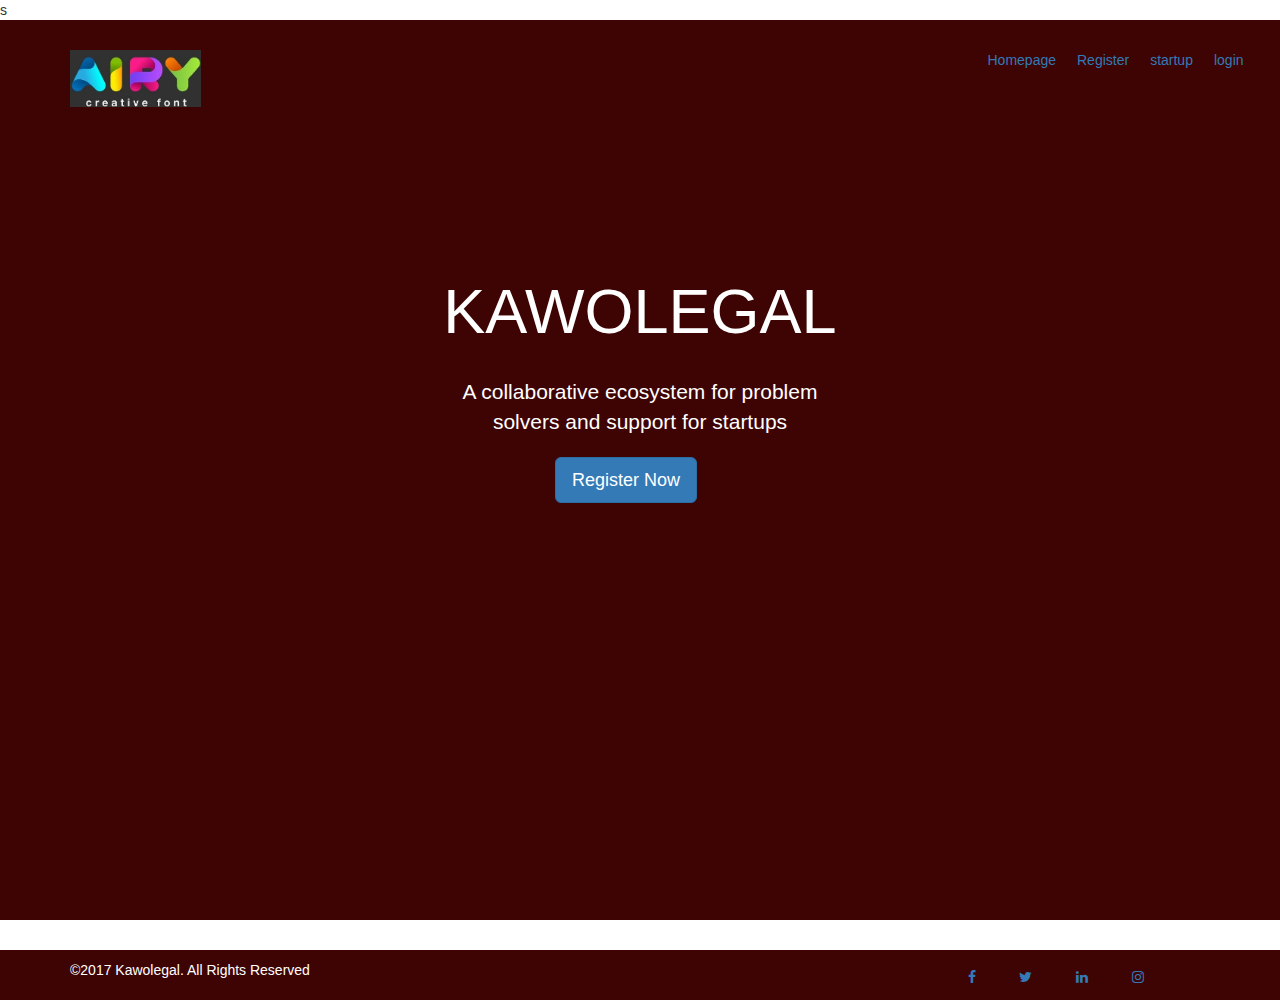
==== Homepage.html @ bffd69c2 "first bootstrap" ====
s<!DOCTYPE html>
<html>
<head>
	<link rel="stylesheet" type="text/css" href="css/startup.css">
	<link rel="stylesheet" type="text/css" href="css/bootstrap.css">
	<link rel="stylesheet" href="https://cdnjs.cloudflare.com/ajax/libs/font-awesome/4.7.0/css/font-awesome.min.css">
	<link rel="stylesheet" type="text/css" href="css/bootstrap.css">
	<link rel="stylesheet" type="text/css" href="css/kawolegal.css">
	<title>Home Page</title>
</head>
<body>
	<div class="jumbotron jumbotron-fluid">
		<div class="container">
			<div class="row">
				<div class="col-md-3">
					<img src="images/airy.jpg" class="img-responsive ">
				</div>
				<div class="col-md-6"></div>
				<div class="col-md-3">
					<ul class="links">
						<li><a href="#Homepage">Homepage</a></li>
						<li><a href="Register">Register</a></li>
						<li><a href="startup">startup</a></li>
						<li><a href="login">login</a></li>
					</ul>
				</div>
			</div>
			<div class="row kl" >
				<h1 class="display-4" "text-center">KAWOLEGAL</h1><br>
				<p class="text-center"> A collaborative ecosystem for problem<br>
						solvers and support for startups</p>
				<p class="lead">
					<a class="btn btn-primary btn-lg text-center" href="#" role="button">Register Now</a>
				</p>
			</div>
		</div>
	</div>
	<footer>
		<div class="container">
			<div class="row">
				<div class="col-md-3 ">
					<p>©2017 Kawolegal. All Rights Reserved</p>
				</div>
				<div class="col-md-6"></div>
				<div class="col-md-3">
				<a href="#" class="fa fa-facebook"></a>
				<a href="#" class="fa fa-twitter"></a>	
				<a href="#" class="fa fa-linkedin"></a>
				<a href="#" class="fa fa-instagram"></a>	
				</div>
			</div>
			</div>
			</div>
			
		</div>
	</footer>


	<script type="text/javascript" src="js/jquery-3.4.1.min.js"></script>
	<script type="text/javascript" src="js/bootstrap.min.js"></script>
</body>
</html>
---- css/startup.css ----
.navbar-brand > img {
    display: block;
    display: block;
    max-width: 50%;
    height: auto;
    margin-top: -1px;
}
.container-fluid {
    padding-right: 15px;
    padding-left: 15px;
    margin-right: auto;
    margin-left: auto;
    background-color: #3e0403;
    height: 100px;
}
ul.link{
	margin-top: 15px;
	color: blue;
}
.navbar-default .navbar-nav > li > a {
    color: #286090;
}
div>img{
    max-width: 50px;
    height: 50px;
}
---- css/kawolegal.css ----
.links{
	display:inline-flex;
	text-decoration: none;
	list-style-type: none;
	color: blue;
}
.links li a{
	margin-right: 1.5em;
}
 .jumbotron h1, .jumbotron .h1 {
    color: inherit;
    text-align: center;
}

.lead {
    margin-bottom: 20px;
    font-size: 16px;
    font-weight: 300;
    line-height: 1.4;
    margin-left: 500px;
    margin-top: 20px;
}
.jumbotron {
    padding-top: 30px;
    padding-bottom: 30px;
    margin-bottom: 30px;
    color: inherit;
    background-color: #3e0403;    
    height: 100vh;

}
body{
    background-image: url(images/jinna.jpg);


}
.img-responsive, .thumbnail > img, .thumbnail a > img, .carousel-inner > .item > img, .carousel-inner > .item > a > img {
    display: block;
    max-width: 50%;
    height: auto;
}
.jumbotron h1, .jumbotron .h1 {
    color: white;
    text-align: center;
}
.text-center {
    text-align: center;
    color: white;
}
footer{
	width: 100%;
	height: 50px;
	background-color: #3e0403;
	color: white;
}
footer div p{
	padding-top: 10px;
}
.row.kl{
    margin-top: 150px;
}
.fa{
    padding: 20px;
}
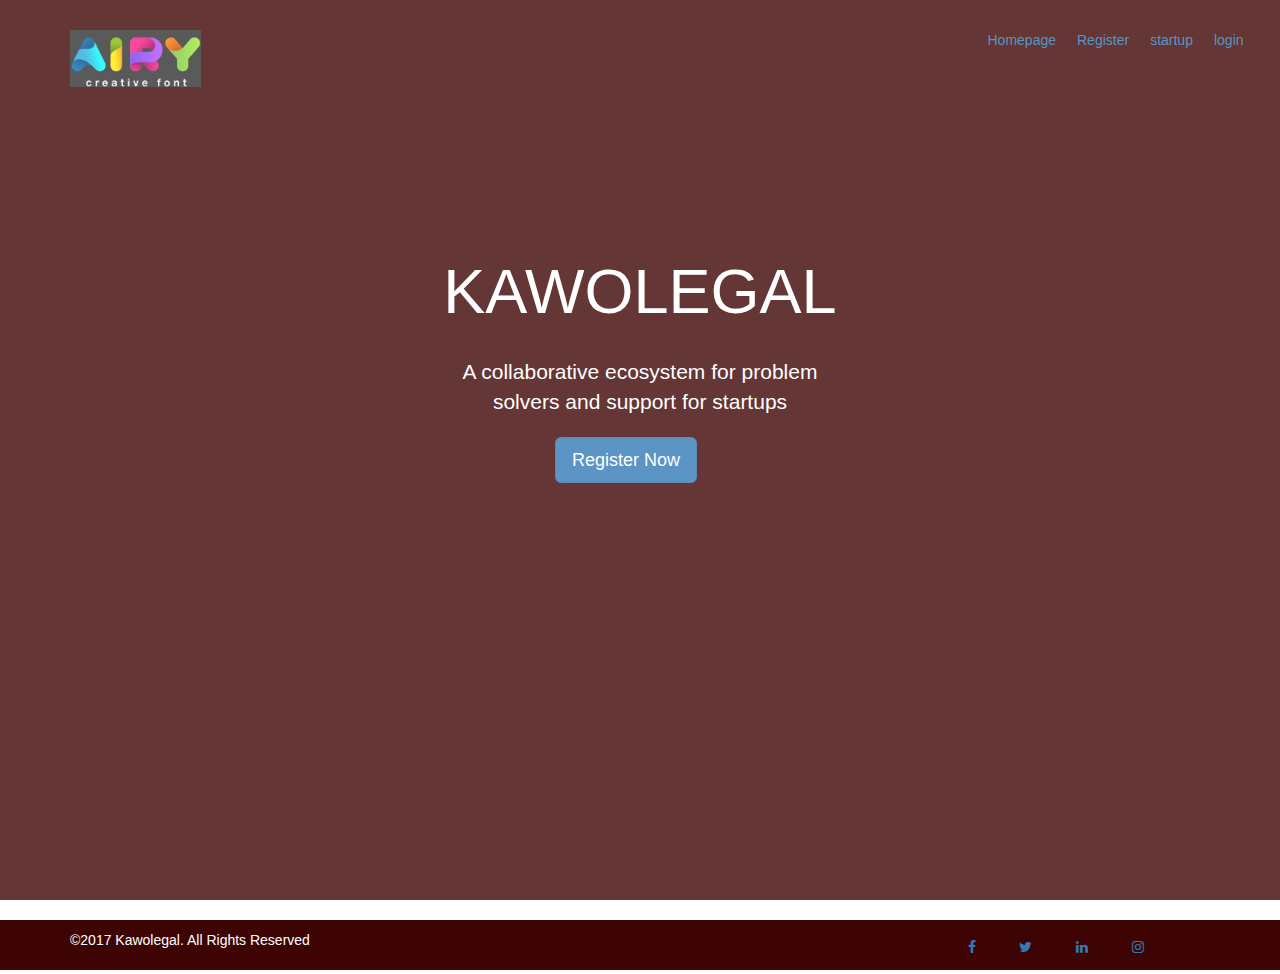
==== commit f31d8e9d: "created links" ====
--- a/Homepage.html
+++ b/Homepage.html
@@ -1,4 +1,4 @@
-s<!DOCTYPE html>
+<!DOCTYPE html>
 <html>
 <head>
 	<link rel="stylesheet" type="text/css" href="css/startup.css">
@@ -9,7 +9,8 @@
 	<title>Home Page</title>
 </head>
 <body>
-	<div class="jumbotron jumbotron-fluid">
+	<div class="overlay">
+	<div class="jumbotron jumbotron-fluid" style="background-image: url(images/jinna.jpg); background-blend-mode: hard-light;">
 		<div class="container">
 			<div class="row">
 				<div class="col-md-3">
@@ -18,10 +19,10 @@
 				<div class="col-md-6"></div>
 				<div class="col-md-3">
 					<ul class="links">
-						<li><a href="#Homepage">Homepage</a></li>
-						<li><a href="Register">Register</a></li>
-						<li><a href="startup">startup</a></li>
-						<li><a href="login">login</a></li>
+						<li><a href="Homepage.html">Homepage</a></li>
+						<li><a href="Register.html">Register</a></li>
+						<li><a href="startup.html">startup</a></li>
+						<li><a href="login.html">login</a></li>
 					</ul>
 				</div>
 			</div>
@@ -35,14 +36,15 @@
 			</div>
 		</div>
 	</div>
-	<footer>
+    </div><br>
+    <footer>
 		<div class="container">
 			<div class="row">
-				<div class="col-md-3 ">
+				<div class="col-md-3">
 					<p>©2017 Kawolegal. All Rights Reserved</p>
 				</div>
 				<div class="col-md-6"></div>
-				<div class="col-md-3">
+				<div class="col-md-3 ">
 				<a href="#" class="fa fa-facebook"></a>
 				<a href="#" class="fa fa-twitter"></a>	
 				<a href="#" class="fa fa-linkedin"></a>
@@ -55,7 +57,6 @@
 		</div>
 	</footer>
 
-
 	<script type="text/javascript" src="js/jquery-3.4.1.min.js"></script>
 	<script type="text/javascript" src="js/bootstrap.min.js"></script>
 </body>
--- a/css/startup.css
+++ b/css/startup.css
@@ -20,8 +20,8 @@
 .navbar-default .navbar-nav > li > a {
     color: #286090;
 }
-div>img{
-    max-width: 50px;
+div .image{
+    max-width: 50%;
     height: 50px;
 }
 
--- a/css/kawolegal.css
+++ b/css/kawolegal.css
@@ -24,16 +24,19 @@
     padding-top: 30px;
     padding-bottom: 30px;
     margin-bottom: 30px;
-    color: inherit;
-    background-color: #3e0403;    
+    color: inherit;   
     height: 100vh;
+    background-size: 100% 100%;
+    background-image: url(./images/supreme.jpg);
+    background-color:  #3e0403;
+}
+.overlay{
+    height: 100vh;
+    opacity: 0.8;
+        
+    
+}
 
-}
-body{
-    background-image: url(images/jinna.jpg);
-
-
-}
 .img-responsive, .thumbnail > img, .thumbnail a > img, .carousel-inner > .item > img, .carousel-inner > .item > a > img {
     display: block;
     max-width: 50%;
